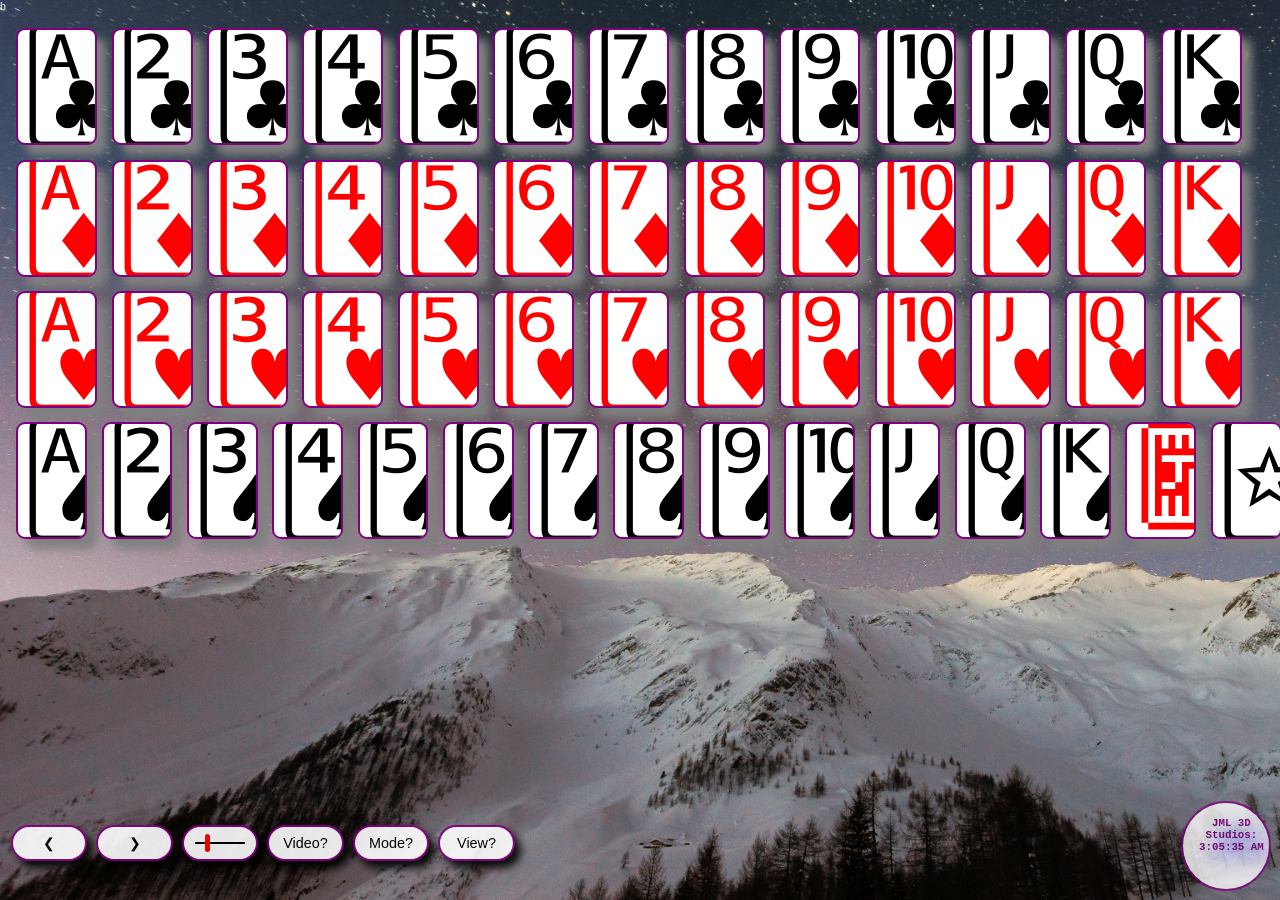
==== index.html @ c4242d94 "Add files via upload" ====
h<!DOCTYPE html>

<!--

	Author:		 		James Marion Lynch.		
	Date:	        	12-15-2020. updated 08-11-2021 bj jim
	Version:	        Alpha 1.0.0.0.
	Title:		        Deck of Unicode flippable Playing Cards.		
	Filename:	        index.html
	Languages:			HTML5, CSS3.

	Dependencies:
	Filenames:
	
	index.html			(HTML5)	Hyper Text Markup Language version 5.0.
	css/normalize.css	Cascading Style Sheets (generic reset from w3schools.com).
	css/style.css		Cascading Style Sheets (specific page theme & styles used).
	js/jquery.min.js	The jquery library for Audio Player Plug-in.
	js/math.js			3D Graphics Libray ES5+ class keyword, Vec3, Vec4, Mat4, Quat, Camera.
	js/utils.js			A helper Library
	
	Notes: Uses the card, card-red, card-outer, card-inner, section of CSS3
	
	css/normalize.css from w3schools.com
	
*********************************************

	All cards on this web page are Unicode Playing Cards and only require 2 bytes each! No images are used!
	
	Flippable cards with CSS3
	The CSS3 class .card is black by default.
	The CSS3 class .card-red class is color: red.
	
	See file css/style.css CSS3 classes used, card-outer, card-inner, card, card-red, card-front, card-back.
	The extra card classes are all needed to perform card flipping tricks in CSS3.
	
	Note: There is a JavaScript class Card() definition file, Blackjack.js, 
	using Unicode Playing Cards to save 52 cards images x 50k each versus Unicode is 4 bytes per?
	
	*******************************************

	A jquery new Audio() element is setup with jquery and a playlist.
	There is a clock and video player.

-->


<html lang="en-US">

<!-- 

	The '<head>' item below is the opening tag for the head element.
	All elements between opening & closing tags are children of the parent enclosing tag element.

	Definition and Usage: (From w3schools.com)
	The <meta> tag defines metadata about an HTML document. Metadata is data (information) about data.

	<meta> tags always go inside the <head> element, and are typically used to specify character set, 
	page description, keywords, author of the document, and viewport settings.

	Metadata will not be displayed on the page, but is machine parsable.

	Metadata is used by browsers (how to display content or reload page), search engines (keywords), and other web services.

	There is a method to let web designers take control over the viewport (the user's visible area of a web page), 
	through the <meta> tag (See "Setting The Viewport").

	ceo = chief executive officer
	cfo = chief financial officer
	coo = chief operating officer
	cto = chief technical officer 

-->

	<head>

        <meta content="text/html;  charset=utf-8" http-equiv="Content-Type" />
        <meta name="viewport"    	content="width=device-width, initial-scale=1" />
		<meta name="author"      	content="James Marion Lynch (Jim)" />
		<meta name="business-name"  content="JML-3D-Studios" />
 		<meta name="business-type"  content="sole proprietor" />
		<meta name="ceo"      	 	content="James Marion Lynch" />
        <meta name="cfo"      	 	content="James Marion Lynch" />
        <meta name="coo"      	 	content="James Marion Lynch" />
        <meta name="cto"      	 	content="James Marion Lynch" />
        <meta name="description" 	content="Flippable Unicode Playing Cards." />
		<meta name="founder"     	content="James Marion Lynch" />
        <meta name="keywords"    	content="CSS3, HTML5, ecmascript" />
		
		<!-- Link external Cascading Style Sheets to page. -->
        <link rel="stylesheet" href="css/normalize.css" />
        <link rel="stylesheet" href="css/style.css" />  
		
       	<!-- Load external JavaScript programs.  -->
		<script type="text/ecmascript" src="js/jquery.min.js"></script>
        <script type="text/ecmascript" src="js/math.js"></script>
        <script type="text/ecmascript" src="js/utils.js"></script>
		
		<!-- The title that appears in the tab of browser. -->
		<title>Hover over card to see the back.</title>

	<!-- The closing tag for the head element. -->
    </head>
	
	<!-- The opening tag for the body element of this page & which JS function to execute when page loads.  -->
    <body onload="setupWebGL();">

		<!-- Each suit has its own flex-container div element.  -->
		<div class="flex-container">

			<!-- clubs, black. -->
			<div class="card-outer">
				<div class="card-inner">
					<div class="card-front card">&#127185;</div>
					<div class="card-back  card">&#127136;</div>
				</div>
			</div>
			<div class="card-outer">
				<div class="card-inner">
					<div class="card-front card">&#127186;</div>
					<div class="card-back  card">&#127136;</div>
				</div>
			</div>
			<div class="card-outer">
				<div class="card-inner">
					<div class="card-front card">&#127187;</div>
					<div class="card-back  card">&#127136;</div>
				</div>
			</div>
			<div class="card-outer">
				<div class="card-inner">
					<div class="card-front card">&#127188;</div>
					<div class="card-back  card">&#127136;</div>
				</div>
			</div>
			<div class="card-outer">
				<div class="card-inner">
					<div class="card-front card">&#127189;</div>
					<div class="card-back  card">&#127136;</div>
				</div>
			</div>
			<div class="card-outer">
				<div class="card-inner">
					<div class="card-front card">&#127190;</div>
					<div class="card-back  card">&#127136;</div>
				</div>
			</div>
			<div class="card-outer">
				<div class="card-inner">
					<div class="card-front card">&#127191;</div>
					<div class="card-back  card">&#127136;</div>
				</div>
			</div>
			<div class="card-outer">
				<div class="card-inner">
					<div class="card-front card">&#127192;</div>
					<div class="card-back  card">&#127136;</div>
				</div>
			</div>
			<div class="card-outer">
				<div class="card-inner">
					<div class="card-front card">&#127193;</div>
					<div class="card-back  card">&#127136;</div>
				</div>
			</div>
			<div class="card-outer">
				<div class="card-inner">
					<div class="card-front card">&#127194;</div>
					<div class="card-back  card">&#127136;</div>
				</div>
			</div>
			<div class="card-outer">
				<div class="card-inner">
					<div class="card-front card">&#127195;</div>
					<div class="card-back  card">&#127136;</div>
				</div>
			</div>
			<div class="card-outer">
				<div class="card-inner">
					<div class="card-front card">&#127197;</div>
					<div class="card-back  card">&#127136;</div>
				</div>
			</div>
			<div class="card-outer">
				<div class="card-inner">
					<div class="card-front card">&#127198;</div>
					<div class="card-back  card">&#127136;</div>
				</div>
			</div>
		</div>
			
		<div class="flex-container">
			
			<!-- diamonds, red. -->
			<div class="card-outer">
				<div class="card-inner">
					<div class="card-front card-red">&#127169;</div>
					<div class="card-back  card">&#127136;</div>
				</div>
			</div>
			<div class="card-outer">
				<div class="card-inner">
					<div class="card-front card-red">&#127170;</div>
					<div class="card-back  card">&#127136;</div>
				</div>
			</div>
			<div class="card-outer">
				<div class="card-inner">
					<div class="card-front card-red">&#127171;</div>
					<div class="card-back  card">&#127136;</div>
				</div>\
			</div>
			<div class="card-outer">
				<div class="card-inner">
					<div class="card-front card-red">&#127172;</div>
					<div class="card-back  card">&#127136;</div>
				</div>
			</div>
			<div class="card-outer">
				<div class="card-inner">
					<div class="card-front card-red">&#127173;</div>
					<div class="card-back  card">&#127136;</div>
				</div>
			</div>
			<div class="card-outer">
				<div class="card-inner">
					<div class="card-front card-red">&#127174;</div>
					<div class="card-back  card">&#127136;</div>
				</div>
			</div>
			<div class="card-outer">
				<div class="card-inner">
					<div class="card-front card-red">&#127175;</div>
					<div class="card-back  card">&#127136;</div>
				</div>
			</div>
			<div class="card-outer">
				<div class="card-inner">
					<div class="card-front card-red">&#127176;</div>
					<div class="card-back  card">&#127136;</div>
				</div>
			</div>
			<div class="card-outer">
				<div class="card-inner">
					<div class="card-front card-red">&#127177;</div>
					<div class="card-back  card">&#127136;</div>
				</div>
			</div>
			<div class="card-outer">
				<div class="card-inner">
					<div class="card-front card-red">&#127178;</div>
					<div class="card-back  card">&#127136;</div>
				</div>
			</div>
			<div class="card-outer">
				<div class="card-inner">
					<div class="card-front card-red">&#127179;</div>
					<div class="card-back  card">&#127136;</div>
				</div>
			</div>
			<div class="card-outer">
				<div class="card-inner">
					<div class="card-front card-red">&#127181;</div>
					<div class="card-back  card">&#127136;</div>
				</div>
			</div>
			<div class="card-outer">
				<div class="card-inner">
					<div class="card-front card-red">&#127182;</div>
					<div class="card-back  card">&#127136;</div>
				</div>
			</div>
		</div>
			
		<div class="flex-container">
			
			<!-- hearts, red. -->
			<div class="card-outer">
				<div class="card-inner">
					<div class="card-front card-red">&#127153;</div>
					<div class="card-back  card">&#127136;</div>
				</div>
			</div>
			<div class="card-outer">
				<div class="card-inner">
					<div class="card-front card-red">&#127154;</div>
					<div class="card-back  card">&#127136;</div>
				</div>
			</div>
			<div class="card-outer">
				<div class="card-inner">
					<div class="card-front card-red">&#127155;</div>
					<div class="card-back  card">&#127136;</div>
				</div>
			</div>
			<div class="card-outer">
				<div class="card-inner">
					<div class="card-front card-red">&#127156;</div>
					<div class="card-back  card">&#127136;</div>
				</div>
			</div>
			<div class="card-outer">
				<div class="card-inner">
					<div class="card-front card-red">&#127157;</div>
					<div class="card-back  card">&#127136;</div>
				</div>
			</div>
			<div class="card-outer">
				<div class="card-inner">
					<div class="card-front card-red">&#127158;</div>
					<div class="card-back  card">&#127136;</div>
				</div>
			</div>
			<div class="card-outer">
				<div class="card-inner">
					<div class="card-front card-red">&#127159;</div>
					<div class="card-back  card">&#127136;</div>
				</div>
			</div>
			<div class="card-outer">
				<div class="card-inner">
					<div class="card-front card-red">&#127160;</div>
					<div class="card-back  card">&#127136;</div>
				</div>
			</div>
			<div class="card-outer">
				<div class="card-inner">
					<div class="card-front card-red">&#127161;</div>
					<div class="card-back  card">&#127136;</div>
				</div>
			</div>
			<div class="card-outer">
				<div class="card-inner">
					<div class="card-front card-red">&#127162;</div>
					<div class="card-back  card">&#127136;</div>
				</div>
			</div>
			<div class="card-outer">
				<div class="card-inner">
					<div class="card-front card-red">&#127163;</div>
					<div class="card-back  card">&#127136;</div>
				</div>
			</div>
			<div class="card-outer">
				<div class="card-inner">
					<div class="card-front card-red">&#127165;</div>
					<div class="card-back  card">&#127136;</div>
				</div>
			</div>
			<div class="card-outer">
				<div class="card-inner">
					<div class="card-front card-red">&#127166;</div>
					<div class="card-back  card">&#127136;</div>
				</div>
			</div>
		</div>
			
		<div class="flex-container">
			
			<!-- spades, black. -->
			<div class="card-outer">
				<div class="card-inner">
					<div class="card-front card">&#127137;</div>
					<div class="card-back  card">&#127136;</div>
				</div>
			</div>
			<div class="card-outer">
				<div class="card-inner">
					<div class="card-front card">&#127138;</div>
					<div class="card-back  card">&#127136;</div>
				</div>
			</div>
			<div class="card-outer">
				<div class="card-inner">
					<div class="card-front card">&#127139;</div>
					<div class="card-back  card">&#127136;</div>
				</div>
			</div>
			<div class="card-outer">
				<div class="card-inner">
					<div class="card-front card">&#127140;</div>
					<div class="card-back  card">&#127136;</div>
				</div>
			</div>
			<div class="card-outer">
				<div class="card-inner">
					<div class="card-front card">&#127141;</div>
					<div class="card-back  card">&#127136;</div>
				</div>
			</div>
			<div class="card-outer">
				<div class="card-inner">
					<div class="card-front card">&#127142;</div>
					<div class="card-back  card">&#127136;</div>
				</div>
			</div>
			<div class="card-outer">
				<div class="card-inner">
					<div class="card-front card">&#127143;</div>
					<div class="card-back  card">&#127136;</div>
				</div>
			</div>
			<div class="card-outer">
				<div class="card-inner">
					<div class="card-front card">&#127144;</div>
					<div class="card-back  card">&#127136;</div>
				</div>
			</div>
			<div class="card-outer">
				<div class="card-inner">
					<div class="card-front card">&#127145;</div>
					<div class="card-back  card">&#127136;</div>
				</div>
			</div>
			<div class="card-outer">
				<div class="card-inner">
					<div class="card-front card">&#127146;</div>
					<div class="card-back  card">&#127136;</div>
				</div>
			</div>
			<div class="card-outer">
				<div class="card-inner">
					<div class="card-front card">&#127147;</div>
					<div class="card-back  card">&#127136;</div>
				</div>
			</div>
			<div class="card-outer">
				<div class="card-inner">
					<div class="card-front card">&#127149;</div>
					<div class="card-back  card">&#127136;</div>
				</div>
			</div>
			<div class="card-outer">
				<div class="card-inner">
					<div class="card-front card">&#127150;</div>
					<div class="card-back  card">&#127136;</div>
				</div>
			</div>
			<div class="card-outer">
				<div class="card-inner">
					<div class="card-front card-red">&#127167;</div>
					<div class="card-back  card">&#127136;</div>
				</div>
			</div>
			<div class="card-outer">
				<div class="card-inner">
					<div class="card-front card">&#127199;</div>
					<div class="card-back  card">&#127136;</div>
				</div>
			</div>
			
		<!-- End of playing cards area.   -->
		</div>
			
	

		<!-- The lower task_bar menu button container element. -->
		<div id="task_bar" class="menus">
            <button type="button" id="cmd_slide_left"  onclick="plusDivs(-1)" title="Slide show left?">&#10094;</button>  
			<button type="button" id="cmd_slide_right" onclick="plusDivs(1)"  title="Slide show right?">&#10095;</button>  
			<button type="button"   id="cmd_opacity_btn" title="Slider changes opacity of video?">
				<input type="range" id="cmd_opacity" class="slider" min="1"  max="20" onchange="cmdOpacity()" value="5"/>
			</button>
			<button type="button" id="cmd_toggle_vid"  onclick="cmdToggleVid();"  title="Play Pause Video">Video?</button>
			<button type="button" id="cmd_full_screen" onclick="cmdFullScreen();" title="Full Screen Mode?">Mode?</button>
			<button type="button" id="cmd_toggle_log"  onclick="cmdToggleLog();"  title="Show log history?">View?</button>
		</div>
        
       <!-- The log_div element shares screen space with audio-player div element.  -->
        <div id="log_div" style="visibility: hidden"></div>

		<div id="audio-player">
		
			<!-- 
			
				The clock is updated by setInterval() every second.  
				From file js/utils.js see function below
				
				function setClock()
				{
					const clock = document.getElementById("clock");
					if (!!clock)
					{
						setInterval(()=> clock.innerHTML = "JML 3D Studios: "  + new Date().toLocaleTimeString(), ONE_SECOND); 
					}
				}
			
			-->
			<div id="clock" title="Local time"></div>
		
			<!-- Audio Image (album covers)-->
			<div id="audio-image">
				<img class="cover" alt="Album covers and or Media Art">
				<p id="audio_title">Scroll down for Audio Player controls!</p>
			</div>

			<!-- Audio information. -->
            <div id="audio-info">
				<p>Artist/Band:</p><span class="artist"></span>		
            </div>
			
			<div class="clearboth"></div>
			<br>&nbsp;	
			
			<p style="margin-left: 3vh; font-weight: bold;">Volume:
			
				<!-- Volume Control, your cursor keys control volume. -->
				<input id="audio_volume" class="slider" type="range" min="0" max="20" 
					   title="Slide right to increase volume, left decreases!" value="3" />
			</p>
				   
			<br>&nbsp;

			<!-- The Audio menu container element. -->
			<div id="audio_bar" class="menus">
				<span>
					<button id="prev"  type="button" title="Previous song?">&#10094;</button>
					<button id="play"  type="button" title="Play song?">Play</button>
					<button id="pause" type="button" title="Pause song?">Pause</button>
					<button id="stop"  type="button" title="Stop song?">Stop</button>
					<button id="next"  type="button" title="Next song?">&#10095;</button>
				</span>
			</div>

            <!-- Tracker Audio View -->
            <div id="tracker">
				<span id="duration"></span>
			</div>

			<ul id="playlist" class="hidden" title="Click left mouse to select song?">
				<li song="music1.mp3" cover="media.art1.jpg" artist="Judy Collins">    Amazing Grace</li>
				<li song="music2.mp3" cover="media.art2.jpg" artist="Garth Brooks">    Mama Loved Papa</li>
				<li song="music3.mp3" cover="media.art3.jpg" artist="Janis Joplin">    Piece of my heart</li>
				<li song="music4.mp3" cover="media.art4.jpg" artist="Aretha Franklin"> Respect</li>
				<li song="music5.mp3" cover="media.art5.jpg" artist="Pink Floyd">      Time</li>
				<li song="music6.mp3" cover="media.art6.jpg" artist="Percy Sledge">    When A Man Loves A Woman</li>
				<li song="music7.mp3" cover="media.art7.jpg" artist="Led Zeppelin">    Whole Lotta Love</li>
				<li song="music8.mp3" cover="media.art8.jpg" artist="Led Zeppelin">    Bring It On Home</li>
				<li song="music9.mp3" cover="media.art9.jpg" artist="Arlo Guthrie">    Comming into Los Angeles</li>
			</ul>
			
		<!-- End of Audio Player element.  -->
		</div>

        <canvas id="JML_canvas" title="Scroll wheel me to zoom!"></canvas>

		<!-- The parent element allows resize of the child elements width & height.  -->
		<div id="video_container" class="resizable" style="visibility:hidden;">
			<video id="video_element" style="visibility:hidden;" mute controls loop>
				<source src="res/movie.mp4" type="video/mp4" /> Your browser does not support HTML5 video.
			</video>
		</div>

		<!-- The title bar where output from the Arrow function sendMsg(msg) is displayed.  -->
        <div id="title_bar"></div>
        
        <!--  The 16 background images for slideshow.  -->
		<div id="mySlideShow" class="w3-content w3-display-container">
			<img class="mySlides" src="img/Slides/slide1.jpg" alt="an image load error">
			<img class="mySlides" src="img/Slides/slide2.jpg" alt="an image load error">
			<img class="mySlides" src="img/Slides/slide3.jpg" alt="an image load error">
			<img class="mySlides" src="img/Slides/slide4.jpg" alt="an image load error">
			<img class="mySlides" src="img/Slides/slide5.jpg" alt="an image load error">
			<img class="mySlides" src="img/Slides/slide6.jpg" alt="an image load error">
			<img class="mySlides" src="img/Slides/slide7.jpg" alt="an image load error">
			<img class="mySlides" src="img/Slides/slide8.jpg" alt="an image load error">
			<img class="mySlides" src="img/Slides/slide9.jpg" alt="an image load error">
			<img class="mySlides" src="img/Slides/slide10.jpg" alt="an image load error">
			<img class="mySlides" src="img/Slides/slide11.jpg" alt="an image load error">
			<img class="mySlides" src="img/Slides/slide12.jpg" alt="an image load error">
			<img class="mySlides" src="img/Slides/slide13.jpg" alt="an image load error">
			<img class="mySlides" src="img/Slides/slide14.jpg" alt="an image load error">
			<img class="mySlides" src="img/Slides/slide15.jpg" alt="an image load error">
		</div>


		<!-- The script for the new Audio() Player with a Playlist. -->
		<script src="js/audio-player.js"></script>
		<script src="js/Icosa.js"></script>

	<!-- The closing tag of the body element.  -->
    </body>

<!-- The closing tag of the html document.  -->
</html>

<!-- eof -->
---- css/style.css ----
/*

	Author:		James Marion Lynch, CEO
    Corp:       JML_3D_Studios
	Date:		02-02-2021
	Version:	Alpha 1.0.0.0
	Title:		Cascading Style Sheet
	Filename:	css/style.css
	Language:	CSS3
    
    Other languages used are: HTML5, JavaScript (ECMAScript = ES7 2017),
    WebGL, a sub-set of OpenGL, GLSL (Graphics Language Shader Language).
    There is one page which uses jquery.js in audio-player.js.

*/

html{ 
	font-size: 1vh;
}

/*

    The background is of the ocean @sunset, with storm clouds.
    A skull & Corporation name embedded with Microsoft 3D Paint.
    
*/
body
{
	background: url(../img/Slides/slide1.jpg);
	background-repeat: no-repeat;
	background-size: cover;
	color: white;
	border: none;
	font-family: Arial, Verdana, Helvetica, sans-serif;
	font-weight: normal;
	font-size: 1.2vh;
	overflow: hidden;
	line-height: normal;
	width: 100%;
	height: 100%;
	margin: 0;
	padding: 0;
}

/* The 10x10 blue square png image in front of playlist li	*/
ul#playlist li{
	list-style-image: url(../img/li-img.png);
	margin-left: 3vh;
    font-size: 2vh;
    font-family: 'Courier New', monospace;
    line-height: 1.4;
    font-weight: normal;
}

#audio-player, #log_div{
	background-color: white;
	border-radius: 5vw;
	box-sizing: border-box;
	border: .3vh solid purple;
	color: black;
	display: inline-block;
    font-family: 'Courier New', monospace;
	font-size: 1vh;
	font-weight: normal;
	height:  10vh;			
	width:   10vh;				
	margin:  1vh;
	padding: 0;
	position: fixed;
	bottom:  0;
	right:   0;
	opacity: .8;
	outline: 0 !important;
	overflow-y: scroll;
	text-decoration: none;
	transition-property: height, width, padding, border, font-size, font-weight;
	transition-delay:    0s,     3s,    6s,       10s,     15s,        21s;
	transition-duration: 3s,     3s,    4s,        5s,      6s,         7s;
	z-index: 100;	
}

#audio-player:hover, #log_div:hover {
    animation: opacity.2To1 20s infinite;
    animation-iteration-count: 1;
    animation-delay: 0s;
}

@keyframes opacity.2To1 {
    from {
        opacity: .2;
    }
    to {
        opacity: 1;
    }
}

/*  
	Prevents audio-player & log_div elements from having scrollbars, scrolls with mouse wheel.
*/
#audio-player::-webkit-scrollbar, #log_div::-webkit-scrollbar{
	display: none;
}
#audio-player, #log_div{
	-ms-overflow-style: none;
	scrollbar-width: none;
}

#audio-player:hover, #log_div:hover{
	border: 1vh solid purple;
	-moz-box-shadow:    inset 1.2vh 2.1vh 2.4vh 3.3vh gray;
	-webkit-box-shadow: inset 1.2vh 2.1vh 2.4vh 3.3vh gray;
	box-shadow: 		inset 1.2vh 2.1vh 2.4vh 3.3vh gray;
    font-family: 'Brush Script MT', cursive; 
	font-size: 3vh;
	font-weight: bold;
	opacity: 1;
	padding: 3vh;
	height: 90%; 
	width:  30%;
	z-index: 1000000;
}


/*
	On mouse hover over the Audio Player element,
	the clock transforms attributes height, width, font-size, opacity, z-index; 
*/
#audio-player:hover #clock{
	font-size: 2.5vh;
	margin-top: .5vh;
	margin-bottom: 1.2vh;
	z-index: 100000;
}


/*	
	The log_div element must have a higher z-index value than the audio_player element.
	This allows both elements to share the same CSS3 and div space.
	The View? button allows you to open the log_div, which is a history
	of your game play and web page JavaScript / HTML5 & CSS3 program events.
	After you press the button nothing happens until you hover in the lower right hand corner,
	over the 2-inc diameter circular element, showing company name and clock.
	Both the log_div & audio_player elements go from a circle to 12-inch x 8 inch rectangles. 
	The width, height, font-size, font-weight, opacity, changed synchronized in harmony in
	unfolding of the elements to their full actual size. It waits till the end to display the
	cover of music albumns artwork. You watch it shade the inside to appear to be 3D as if it is rising out of the screen.
	Then the padding is added which moves the photo with curved top corners. 
	My company name and clock are above the photo in blue smokey shadow effects. 
	After it is opacity: 1;, You can scroll down the audio-player to the hidden playlist and controls.
	It has a playlist of 9 songs showing you the title, artist, clock counting the seconds of play, 
	4 buttons, play and pause occupy the same button element.
	
	

*/



#log_div{
	z-index: 1000; 	
}

/*
	Below is our Audio Player menu bar for our buttons.

*/
#audio_bar{
	background-color: transparent;
	position: relative;
	margin-left: 3vh;
	width: 90%;
}

.resizable{
	background-color: transparent;
	border-radius: 2vh;
	top: 8vh;
	left: 0;
	max-width: 85%;
	max-height: 80%;
	min-width: 0;
	min-height: 0;
	width: 30%;
	height: 30%;
	resize: both;
	margin: 1vh;
	overflow: hidden;
	outline: 0 !important;
	padding: 0;
	position: fixed;
	z-index: 100000;
}

/*   This is relative to the parent container class above.  */
#video_element{
	background-color: black;
	border-radius: 2vh;
	border: 1vh solid purple;
	box-sizing: border-box;
	color: white;
	opacity: .5;
	overflow: hidden;
	outline: 0 !important;
    position: relative;
	left: 0;
	top: 0;
	width: 100%;
	height: 100%;
	margin: 0;
	padding: 0;
    z-index: 100001;
}
 

#title_bar{
	background-color: transparent;
	color: yellow;
	font-size: 2vh;
	font-weight: normal;
	line-height: 1.2;
	text-align: left;
	margin: 1vh;
	opacity: .85;
	outline: 0 !important;
	overflow-y: scroll;
	padding: .5vh;
	position: absolute;
	top: 8vh;
	left: 0;
	width: 70%;
	height: 10vh;
	transition-property: width, height, font-size, font-weight, opacity;	
	transition-delay: .5s;
	transition-duration: 1s;
	z-index: 10;	
}

/*  
	Prevents browser from adding scrollbars to element, allows scroll with mouse wheel.
*/
#title_bar::-webkit-scrollbar{ display: none; }
#title_bar{ -ms-overflow-style: none; scrollbar-width: none; }

/*  
	Handles the transition special effects on mouse hover event.
	I am saying, increase the font-size from 2 to 5, make it bold, 
	and width = 100%, height: auto, element grows upon tap or
	click event, if the user needs to be able to see the element
	on a small screen (cell phone or tablet device).
	I tested this program on my 43 inch TV HDMI-ed to my laptop.
	I tested it on my Samsung S10e cell phnoe with a small screen.
	
	*************************************************************
	
	The z-index below allows the title_bar text to show through all elements.
*/

#title_bar:hover{
	width: 100%;
	height: auto;
	font-size: 5vh;
	font-weight: bold;
	z-index: 100000;
}

#menu_bar{
	top: 1vh;
}

#task_bar{
	bottom: 1vh;
}

/* 
	The media art albumn cover image container element.
*/

#audio-image{
	background-color: transparent;
	border-top-right-radius: 2vw;
    border-top-left-radius: 2vw;
	color: black;
	height: 100%;
    margin-bottom: 10vh;
	opacity: 0;
	outline: 0 !important;
	overflow-y: scroll;
	position: relative;
	text-decoration: none;
	transition-property: opacity;
	transition-delay: 1s;
	transition-duration: 2s;
	z-index: 1001;	
}

/*  Prevents scrollbars, scrolls with mouse wheel.  */
#audio-image::-webkit-scrollbar{
	display: none;
}

/*  Prevents scrollbars, scrolls with mouse wheel.  */
#audio-image{
	-ms-overflow-style: none;
	scrollbar-width: 	none;
}

#audio-image .cover{
	border-top-right-radius: 2vw;
    border-top-left-radius:  2vw;
	width: 100%;
}

#audio-image:hover{
	opacity: 1;
}

#audio_volume{
	margin-left: 3vh;
	width: 90%;
	z-index: 1100;
}

.slider{
	appearance: none;
	background-color: #757575;	/* sonic silver.  */
	border: .08vh solid black;
	border-radius: .1vh;	
	cursor: pointer;
	height: .2vh;
	margin-left: auto;
	margin-right: auto;
	outline: 0 !important;
	overflow: visible;
	width: 70%;
	z-index: 1100;
}

/*  For the slider bar controls, (Mozilla browsers.)  */
.slider::-moz-range-thumb{
	appearance: none;
	background-color: red;
	border-radius: .3vh;
	color: white;
	cursor: pointer;
	height: 2vh;
	width: .6vh;
	z-index: 1101;
}

/*  For the slider bar controls, (Apple's Safari browsers.) */
.slider::-webkit-slider-thumb{
	appearance: none;
	background-color: red;
	border: none;
	border-radius: .3vh;
	color: white;
	cursor: pointer;
	height: 2vh;
	-webkit-appearance: none;
	width: .6vh;
	z-index: 1101;
}

#playlist{
	cursor: pointer;
	list-style: none;
	width: 100%;
	z-index: 1011;
}

#playlist li{
	background-color: transparent; 
	border: none;
	color: black;
	cursor: pointer;
	line-height: 1.2;
	font-size: 1.2vh;
	font-weight: bold;
	outline: 0 !important;
    z-index: 1012;
}

#audio-info, #audio_title, #clock, #duration, #playlist li.active{
	background-color: transparent;
	color: purple;
	cursor: pointer;
	font-size: 2.2vh;
	font-weight: bold;
	height: 2.2vh;
	left: 0;
	margin: .8vh;
	outline: 0 !important;
	padding: .6vh;
	position: relative;
	text-align: center;
	text-decoration: none;
	text-shadow: 1vh 1vh 2vh blue;
	top: 0;
	width: 100%;
	z-index: 1013;
}

#audio_info, #audio_title{
	margin-bottom: 2.2vh;
}

#playlist li.active{
    list-style-image: url(../img/li-img-RedSq.jpg);
	margin-left: 3.5vh;
}

#clock{
	font-size: 1.2vh;
	font-weight: bold;
	height: auto;
	opacity: 1;
	margin-top: 1vh;
	margin-right: 0;
	margin-bottom: 1vh;
	margin-left: 0;
}

#tracker{
    position: relative;
    width: 100%;
	height: auto;
	margin: 1vh;
	padding: 1vh;
}

/*
	The padding in class menus allows room for a buttons shadow effects.
	The buttons also appear to move when clicked with a mouse.
	Buttons must appear rather large on large screens.
	Otherwise they are too small for small cell phones screens.
	I am making a compromise and will not use @media commands, slows down the code.
	Also complicates the code when a compromise is best.
	
    This program will not resize when a browser window is changed.
    By using box-sizing: border-box; The element does not grow due to margin or padding.
    I am using vh = viewport height & vw = viewport width sizes, so browser cannot grow or shrink page elements.
    Calculations on size are based as a percentage of screen size.
*/
.menus{
	box-sizing: border-box;
	display: inline-block;
	height: 8vh;
	margin: 0;
	overflow: hidden;
	padding: .7vh;
	position: fixed;
	left: 0;
	text-align: center;
	width: 80%;
	z-index: 10;
}

button, select{
	background-color: white;
	color: black;
	border: .25vh solid purple;
	border-radius: 2vh;							/*  Half the size of the height gives rounded buttons.  */
	-moz-box-shadow: 	.7vh .8vh 1vh black;	
	-webkit-box-shadow: .7vh .8vh 1vh black;	
	box-shadow: 		.7vh .8vh 1vh black;
	box-sizing: border-box;						/*  All margins & padding are part of the width & height. */
	cursor: pointer;
	display: inline-block;
	float: left;
	font-size: 1.6vh;
	font-weight: normal;
	height: 4vh;
	width: 8.5vh;
	margin: 0 .5vh 0 .5vh;						
	opacity: .9;
	outline:  0 !important;
	overflow: hidden;
	padding:  0;										
	position: relative;
	text-align: center;
	text-decoration: none;
	transition: opacity 1s;
	z-index: 10000;
}

/*  
	The buttons 0 .5vh = .6vh shadow which disappears matching the length of shadow.
	The button moves down the y-axis when clicked, see transform: translateY(.6vh);  
*/
button:active, select:active{
	-moz-box-shadow: 	0 .5vh black;	
	-webkit-box-shadow: 0 .5vh black;	
	box-shadow: 		0 .5vh black;
	transform: translateY(.6vh);
}

button:disabled, button[disabled], select:disabled, select[disabled]{
    background-color: purple;
    border: .1vh solid black;
    color: white;
    font-weight: normal;
    cursor: not-allowed;
    opacity: .075;
}

button:hover, select:hover{
	border: .5vh solid blue;
	background-color: white;
	font-weight: bold;
	color: black;
	opacity: 1;
}

.clearboth{ clear: both; }
.center{ text-align: center; }

.flex-container{
	display: flex;
	flex-wrap: nowrap;
}

/* Valid position values are absolute, fixed, relative, static, sticky.  */
.flex-container > div{
	margin: .8vh;
	text-align: center;
	position: sticky;
}

.center-x{
	margin-left: auto;
	margin-right: auto;
}

.center-y{
	margin-top: auto;
	margin-bottom: auto;
}

.card-outer{
	position: relative;
   	box-sizing: border-box;
	top: 0;
	left: 0;
	width: 9vh;
	height: 13vh;
	perspective: 100vh;
	z-index: 4000;
}

.card, .card-red{
	background-color: white;
	-webkit-box-shadow: 10px 10px 10px gray;    
 	-moz-box-shadow:    10px 10px 10px gray;   
	box-shadow:         10px 10px 10px gray;
	border: .25vh solid purple;
	border-radius: 1vh;
   	box-sizing: border-box;
	color: black;
	font-size: 12vh;
	font-weight: normal;
	display: inline-block;
	width: 9vh;
	height: 13vh;
    line-height: 100%;
	margin: 1vh;
	opacity: 1;
    overflow: hidden;
    padding: .1vh;
	position: relative;
	top: 0;
	left: 0;
	text-align: center;
	text-decoration: none;
	z-index: 900000000;
}

.card-red{
	color: red;
}

.card-inner{
	position: relative;
   	box-sizing: border-box;
	width: 100%;
	height: 100%;
	transition: transform 2s;
	transform-style: preserve-3d;
	z-index: 900000;
}

.card-outer:hover .card-inner{
	transform: rotateY(180deg);
}

.card-front, .card-back{
	position: fixed;
   	box-sizing: border-box;
	width: 100%;
	height: 100%;
	-webkit-backface-visibility: hidden;
	backface-visibility: hidden;
	z-index: 900000;
}

.card-back{
	background-color: white;
	color: blue;
	transform: rotateY(180deg);
	z-index: 900000;
}

.card_table{
    display: inline-block;
	margin: 1vh;
	padding: 1vh;
	position: absolute;
	z-index: 10;
	overflow-y: scroll;
}

.card_table::-webkit-scrollbar{
	display: none;
}

.card_table{ 
	-ms-overflow-style: none;
	scrollbar-width: none;
}

#card_table_player{
	top: 20vh;
	left: 0;
	height: auto;
	width: 50%;
}

#card_table_dealer{
	top: 20vh;
	left: 50%;
	height: auto;
	width: 50%;
}

#card_table_player_split_hand{
	top: 44vh;
	left: 0;
	height: auto;	
	width: 50%;
}

#card_table_fullscreen{
	top: 9vh;
	left: 0;
	height: auto;
	width: 82%;
}

#editor_content{
	background-color: white;
	-moz-box-shadow:    inset 1.4vh 1.4vh 1.4vh 1.6vh gray;
	-webkit-box-shadow: inset 1.4vh 1.4vh 1.4vh 1.6vh gray;
	box-shadow: 		inset 1.4vh 1.4vh 1.4vh 1.6vh gray;
	border: .6vh solid purple;
	border-radius: 2vh;
	box-sizing: border-box;
	color: black;
	font-weight: normal;
	font-size: 1.3vh;
	font-weight: normal;
	line-height: 1.3;
	width: 100%;
	height: 100%;
	opacity: 1;
	overflow-y: scroll;
	outline: 0 !important;
	padding: 2vh;
	position: relative;
	top: 0;
	left: 0;
	text-align: left;
	text-decoration: none;
	text-shadow: .5vh .5vh 1vh blue;
	word-wrap: break-word;
	z-index: 100;
}

/*  Prevents scrollbars, scrolls with mouse wheel.  */
#editor_content::-webkit-scrollbar{
	display: none;
}

/*  Prevents scrollbars, scrolls with mouse wheel.  */
#editor_content{ 
	-ms-overflow-style: none; 
	scrollbar-width: none; 
}

canvas{
    position: fixed;
	z-index: 10;
}

#JML_canvas{
	background-color: transparent;
	color: transparent;
	top: 0;
	right: 0;
	width: 13vh;
	height: 13vh;
}

#chessboard{
	background-color: white;
	border-radius: 1vh;
	-moz-box-shadow:    inset 1.4vh 1.4vh 1.4vh 1.6vh gray;
	-webkit-box-shadow: inset 1.4vh 1.4vh 1.4vh 1.6vh gray;
	box-shadow: 		inset 1.4vh 1.4vh 1.4vh 1.6vh gray;
	border: 1vh solid blue;
	color: black;
	text-shadow: .5vh .5vh 1vh blue;
	text-align: center;
	font-weight: normal;
    margin: 2vh;
    padding: 3vh;
}

footer{
	background-color: white;
	color: black;
	border: .6vh solid purple;
	border-radius: .8vh;
	-moz-box-shadow:    inset 1.4vh 1.4vh 1.4vh 1.6vh gray;
	-webkit-box-shadow: inset 1.4vh 1.4vh 1.4vh 1.6vh gray;
	box-shadow: 		inset 1.4vh 1.4vh 1.4vh 1.6vh gray;
	text-align: left;
	text-decoration: none;
	font-size: 1.2vh;
	font-weight: bold;
	height: 1.6vh;
	width: auto;
	margin: 0;
	opacity: 1;
	outline: 0 !important;
	overflow: hidden;
	padding: 1vw;
	position: fixed;
	bottom: 2vh;
	right: 35%;
	z-index: 200;
}


.mySlides{
	background: center fixed;
	background-repeat: no-repeat;
	background-size: 100% 100%;
	align-content: center;
	display: none;
	width: 100%;
}

.w3-display-container{ position:relative; }
.w3-display-container:hover{ display:block; }
.responsive{ width: 100%; height: auto; }

#displayProgress{
	background-color: transparent;
	border: none;
	color: white;
	font-size: 2.2vh;
	font-weight: bold;
	text-shadow: .5vh .5vh 1vh blue;
	top: 38%;
	left: 40%;
	position: fixed;
	height: 2.6vh;
	width: auto;
	outline: 0 !important;
	z-index: 2000;
}

/*  Container div for myBar.  */
#myProgress{
	background-color: gray;
	color: yellow;
	border: .2vh solid black;
	box-shadow: .6vh .8vh black;
	height: 2.4vh;
	padding: .2vh;
	width: 40%;
	outline: 0 !important;
	top: 48%;
	left: 30%;
	position: absolute;
	z-index: 2000;
}

#myBar{
	background-color: limegreen;
	border: none;
	outline: 0 !important;
	color: white;
	width: 0;
	height: 2.4vh;
	overflow: hidden;
	margin: 0;
	padding: 0;
	position: relative;
	z-index: 2000;
}

/* eof  */
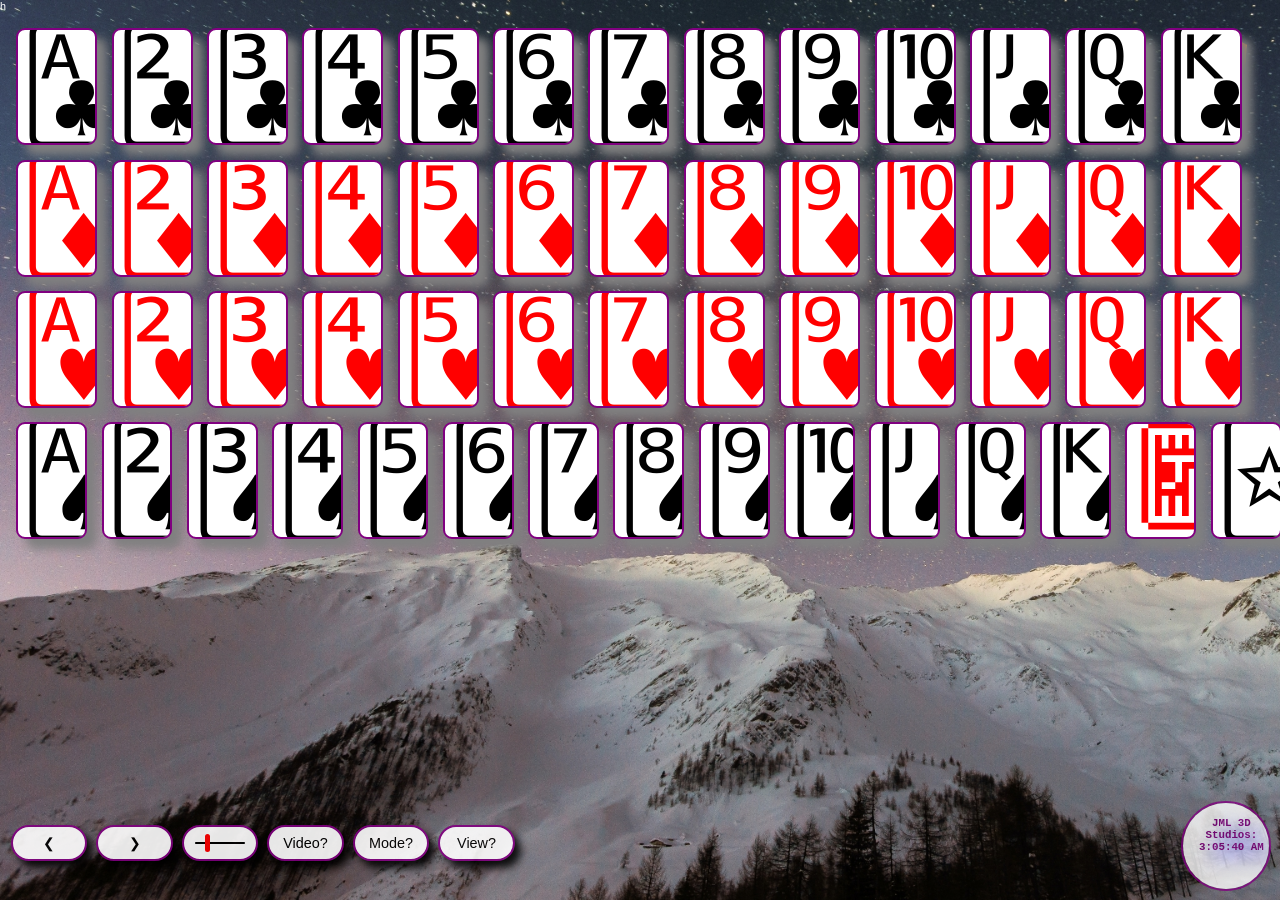
==== commit 55b9c20b: "Add files via upload" ====
--- a/index.html
+++ b/index.html
@@ -466,35 +466,17 @@
 			<button type="button" id="cmd_toggle_log"  onclick="cmdToggleLog();"  title="Show log history?">View?</button>
 		</div>
         
-       <!-- The log_div element shares screen space with audio-player div element.  -->
         <div id="log_div" style="visibility: hidden"></div>
 
 		<div id="audio-player">
 		
-			<!-- 
-			
-				The clock is updated by setInterval() every second.  
-				From file js/utils.js see function below
-				
-				function setClock()
-				{
-					const clock = document.getElementById("clock");
-					if (!!clock)
-					{
-						setInterval(()=> clock.innerHTML = "JML 3D Studios: "  + new Date().toLocaleTimeString(), ONE_SECOND); 
-					}
-				}
-			
-			-->
 			<div id="clock" title="Local time"></div>
 		
-			<!-- Audio Image (album covers)-->
 			<div id="audio-image">
 				<img class="cover" alt="Album covers and or Media Art">
 				<p id="audio_title">Scroll down for Audio Player controls!</p>
 			</div>
 
-			<!-- Audio information. -->
             <div id="audio-info">
 				<p>Artist/Band:</p><span class="artist"></span>		
             </div>
@@ -505,13 +487,12 @@
 			<p style="margin-left: 3vh; font-weight: bold;">Volume:
 			
 				<!-- Volume Control, your cursor keys control volume. -->
-				<input id="audio_volume" class="slider" type="range" min="0" max="20" 
-					   title="Slide right to increase volume, left decreases!" value="3" />
+				<input class="slider" id="audio_volume" max="20" min="0" title="Slide right to increase volume, left decreases!"
+					   type="range" value="3"/>
 			</p>
 				   
 			<br>&nbsp;
 
-			<!-- The Audio menu container element. -->
 			<div id="audio_bar" class="menus">
 				<span>
 					<button id="prev"  type="button" title="Previous song?">&#10094;</button>
@@ -522,25 +503,19 @@
 				</span>
 			</div>
 
-            <!-- Tracker Audio View -->
             <div id="tracker">
 				<span id="duration"></span>
 			</div>
 
 			<ul id="playlist" class="hidden" title="Click left mouse to select song?">
-				<li song="music1.mp3" cover="media.art1.jpg" artist="Judy Collins">    Amazing Grace</li>
-				<li song="music2.mp3" cover="media.art2.jpg" artist="Garth Brooks">    Mama Loved Papa</li>
-				<li song="music3.mp3" cover="media.art3.jpg" artist="Janis Joplin">    Piece of my heart</li>
-				<li song="music4.mp3" cover="media.art4.jpg" artist="Aretha Franklin"> Respect</li>
-				<li song="music5.mp3" cover="media.art5.jpg" artist="Pink Floyd">      Time</li>
-				<li song="music6.mp3" cover="media.art6.jpg" artist="Percy Sledge">    When A Man Loves A Woman</li>
-				<li song="music7.mp3" cover="media.art7.jpg" artist="Led Zeppelin">    Whole Lotta Love</li>
-				<li song="music8.mp3" cover="media.art8.jpg" artist="Led Zeppelin">    Bring It On Home</li>
-				<li song="music9.mp3" cover="media.art9.jpg" artist="Arlo Guthrie">    Comming into Los Angeles</li>
+				<li song="music1.mp3" cover="media.art1.jpg" artist="Artist 1">Song-1</li>
+				<li song="music2.mp3" cover="media.art2.jpg" artist="Artist 2">Song-2</li>
+				<li song="music3.mp3" cover="media.art3.jpg" artist="Artist 3">Song-3</li>
+				<li song="music4.mp3" cover="media.art4.jpg" artist="Artist 4">Song-4</li>
 			</ul>
 			
-		<!-- End of Audio Player element.  -->
-		</div>
+		</div>
+
 
         <canvas id="JML_canvas" title="Scroll wheel me to zoom!"></canvas>
 
